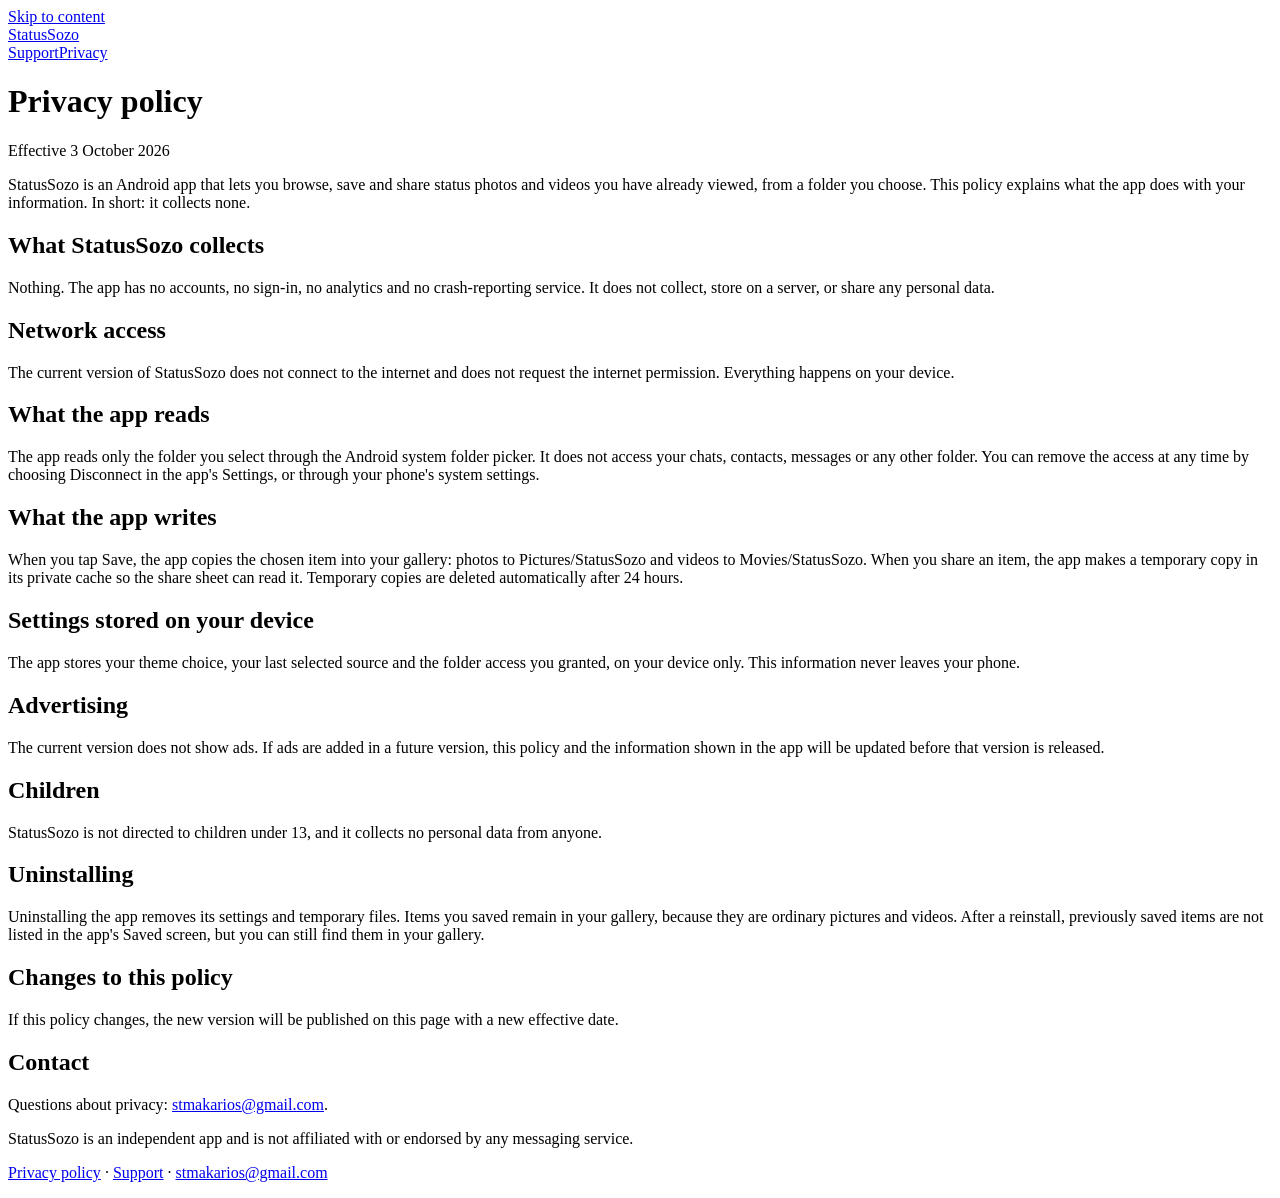
==== website/privacy.html @ 9bc3a8ce "b14a: remove store badge, canonical URLs, sitemap, clean links" ====
<!DOCTYPE html>
<html lang="en">
<head>
<meta charset="utf-8">
<meta name="viewport" content="width=device-width, initial-scale=1">
<title>Privacy policy - StatusSozo</title>
<meta name="description" content="StatusSozo privacy policy: no accounts, no personal data collected, no network access, only the folder you choose is read.">
<meta name="color-scheme" content="light dark">
<link rel="canonical" href="https://statussozo.bpprojectsz.workers.dev/privacy">
<link rel="stylesheet" href="/style.css">
</head>
<body>
<a class="skip" href="#main">Skip to content</a>
<header class="site"><div class="wrap">
<a class="brand" href="/">StatusSozo</a>
<nav class="site" aria-label="Main"><a href="/support">Support</a><a href="/privacy">Privacy</a></nav>
</div></header>
<main id="main" class="wrap doc">
<h1>Privacy policy</h1>
<p class="meta">Effective 3 October 2026</p>

<p>StatusSozo is an Android app that lets you browse, save and share status photos and videos you have already viewed, from a folder you choose. This policy explains what the app does with your information. In short: it collects none.</p>

<h2>What StatusSozo collects</h2>
<p>Nothing. The app has no accounts, no sign-in, no analytics and no crash-reporting service. It does not collect, store on a server, or share any personal data.</p>

<h2>Network access</h2>
<p>The current version of StatusSozo does not connect to the internet and does not request the internet permission. Everything happens on your device.</p>

<h2>What the app reads</h2>
<p>The app reads only the folder you select through the Android system folder picker. It does not access your chats, contacts, messages or any other folder. You can remove the access at any time by choosing Disconnect in the app's Settings, or through your phone's system settings.</p>

<h2>What the app writes</h2>
<p>When you tap Save, the app copies the chosen item into your gallery: photos to Pictures/StatusSozo and videos to Movies/StatusSozo. When you share an item, the app makes a temporary copy in its private cache so the share sheet can read it. Temporary copies are deleted automatically after 24 hours.</p>

<h2>Settings stored on your device</h2>
<p>The app stores your theme choice, your last selected source and the folder access you granted, on your device only. This information never leaves your phone.</p>

<h2>Advertising</h2>
<p>The current version does not show ads. If ads are added in a future version, this policy and the information shown in the app will be updated before that version is released.</p>

<h2>Children</h2>
<p>StatusSozo is not directed to children under 13, and it collects no personal data from anyone.</p>

<h2>Uninstalling</h2>
<p>Uninstalling the app removes its settings and temporary files. Items you saved remain in your gallery, because they are ordinary pictures and videos. After a reinstall, previously saved items are not listed in the app's Saved screen, but you can still find them in your gallery.</p>

<h2>Changes to this policy</h2>
<p>If this policy changes, the new version will be published on this page with a new effective date.</p>

<h2>Contact</h2>
<p>Questions about privacy: <a href="mailto:stmakarios@gmail.com">stmakarios@gmail.com</a>.</p>
</main>
<footer class="site"><div class="wrap">
<p>StatusSozo is an independent app and is not affiliated with or endorsed by any messaging service.</p>
<p><a href="/privacy">Privacy policy</a> &middot; <a href="/support">Support</a> &middot; <a href="mailto:stmakarios@gmail.com">stmakarios@gmail.com</a></p>
</div></footer>
</body></html>
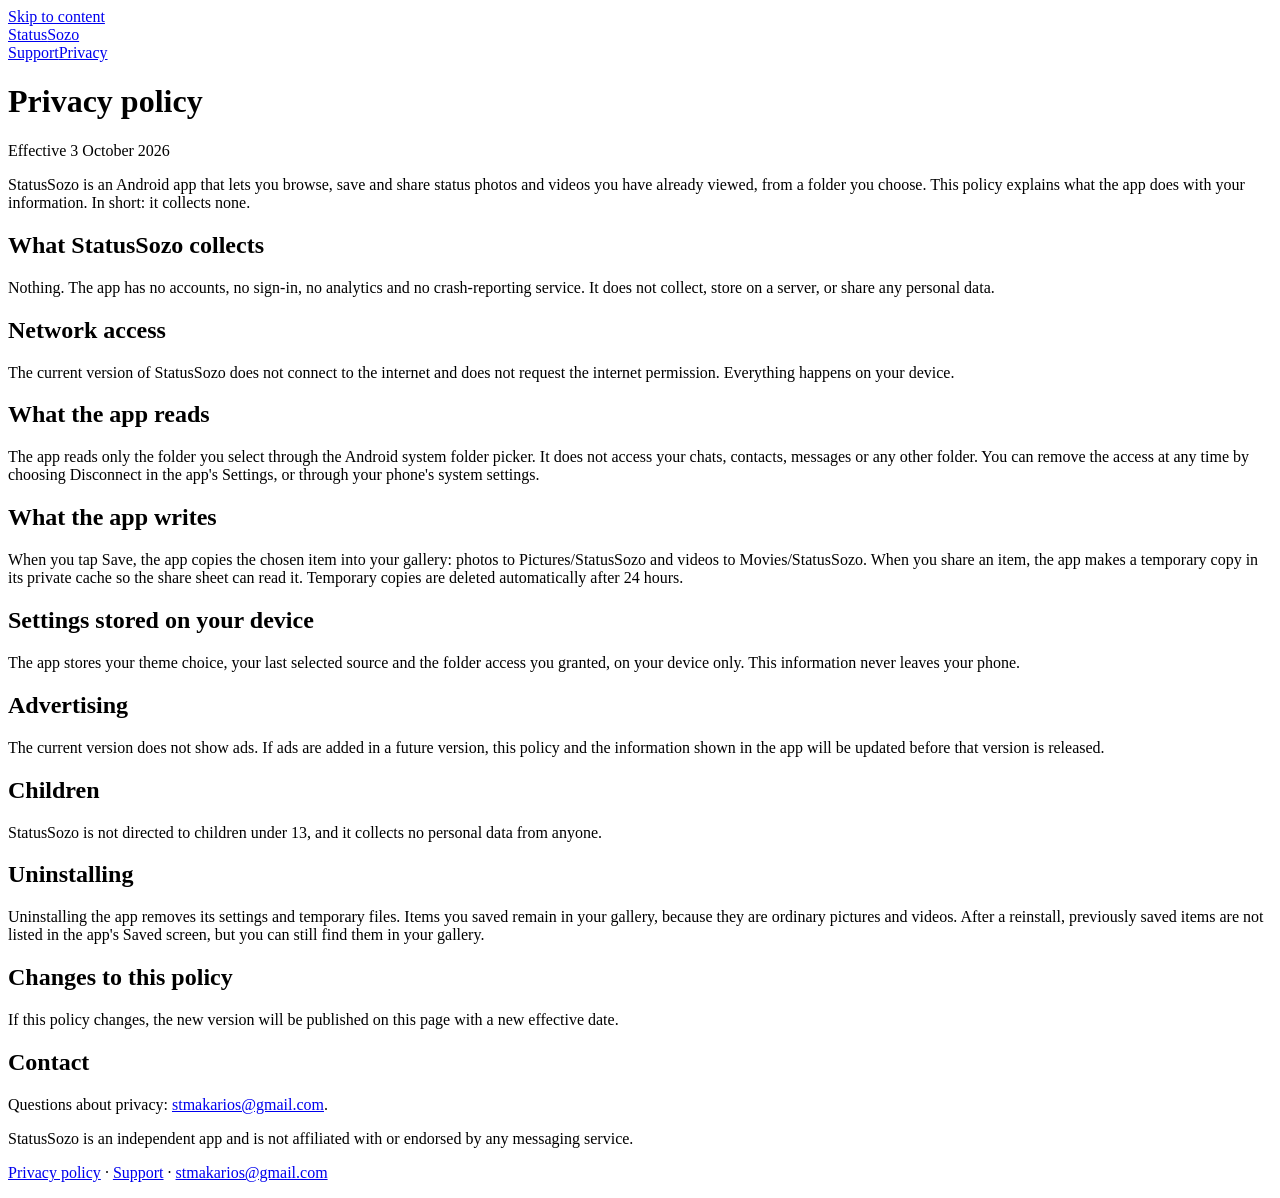
==== commit 9dd6006e: "b13: two-colour wordmark (Status in text colour, Sozo in accent), bigger and bolder, in the Home hea" ====
--- a/website/privacy.html
+++ b/website/privacy.html
@@ -12,7 +12,7 @@
 <body>
 <a class="skip" href="#main">Skip to content</a>
 <header class="site"><div class="wrap">
-<a class="brand" href="/">StatusSozo</a>
+<a class="brand" href="/" aria-label="StatusSozo">Status<span>Sozo</span></a>
 <nav class="site" aria-label="Main"><a href="/support">Support</a><a href="/privacy">Privacy</a></nav>
 </div></header>
 <main id="main" class="wrap doc">
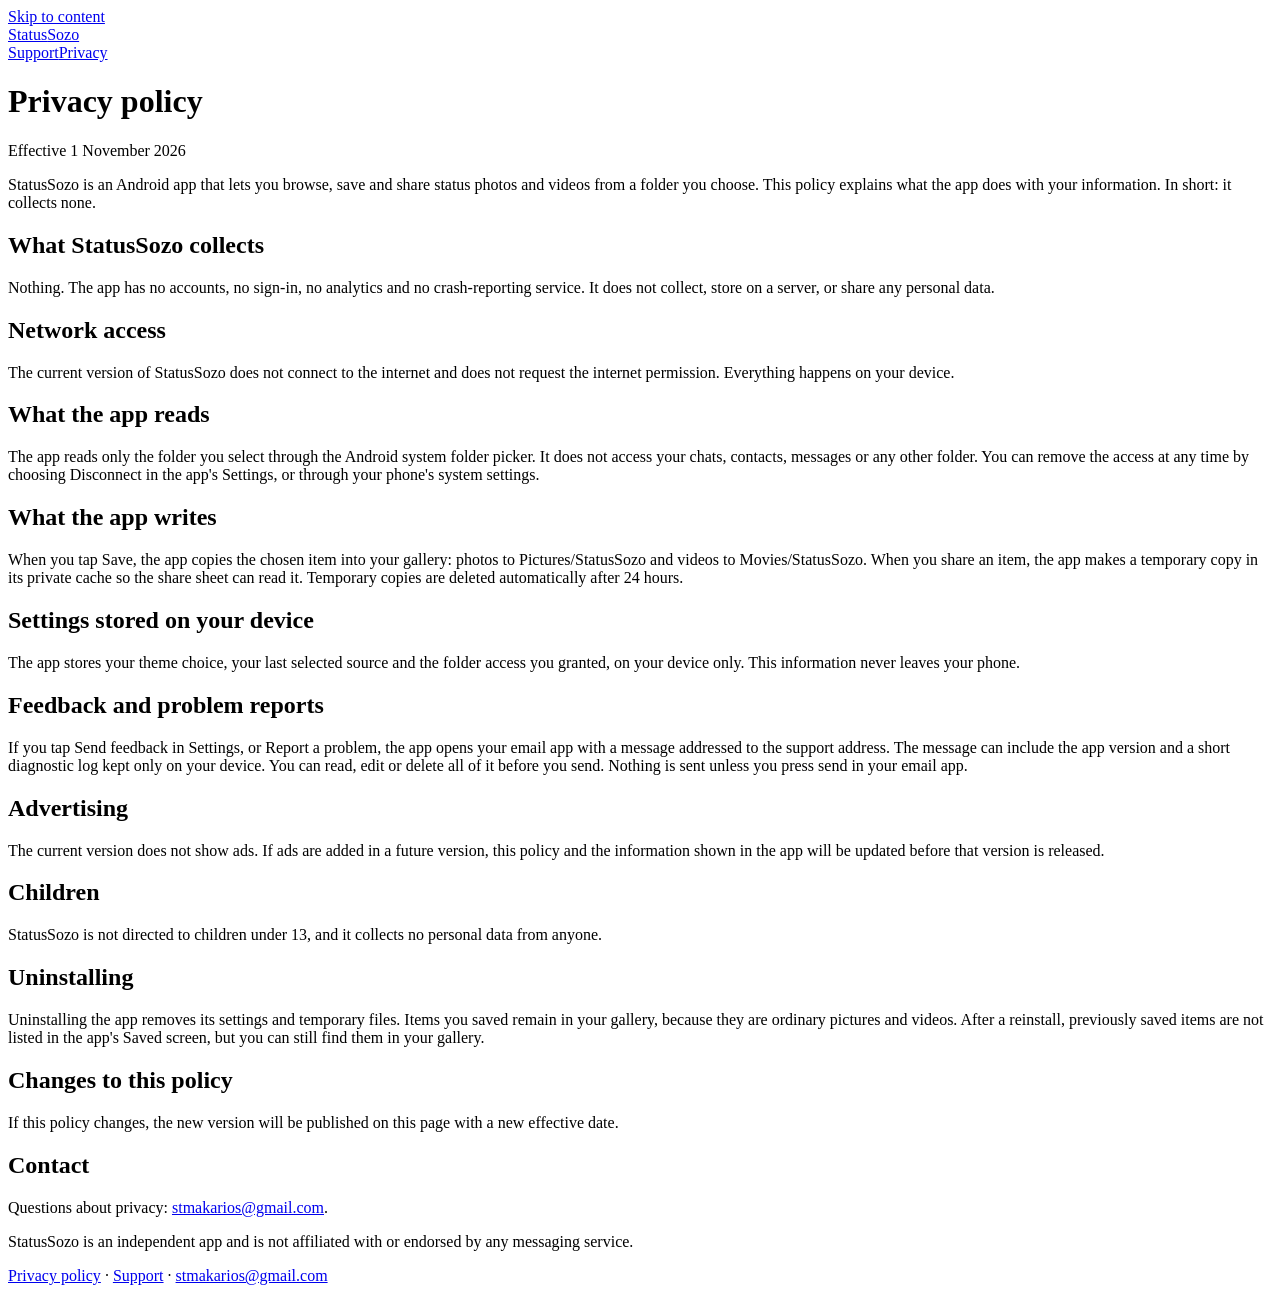
==== commit c8e839c4: "b14: website copy corrected, store listing, Data safety evidence, screenshot plan, Play Console chec" ====
--- a/website/privacy.html
+++ b/website/privacy.html
@@ -7,6 +7,8 @@
 <meta name="description" content="StatusSozo privacy policy: no accounts, no personal data collected, no network access, only the folder you choose is read.">
 <meta name="color-scheme" content="light dark">
 <link rel="canonical" href="https://statussozo.bpprojectsz.workers.dev/privacy">
+<link rel="icon" type="image/png" href="/images/icon.png">
+<link rel="apple-touch-icon" href="/images/icon.png">
 <link rel="stylesheet" href="/style.css">
 </head>
 <body>
@@ -17,9 +19,9 @@
 </div></header>
 <main id="main" class="wrap doc">
 <h1>Privacy policy</h1>
-<p class="meta">Effective 3 October 2026</p>
+<p class="meta">Effective 1 November 2026</p>
 
-<p>StatusSozo is an Android app that lets you browse, save and share status photos and videos you have already viewed, from a folder you choose. This policy explains what the app does with your information. In short: it collects none.</p>
+<p>StatusSozo is an Android app that lets you browse, save and share status photos and videos from a folder you choose. This policy explains what the app does with your information. In short: it collects none.</p>
 
 <h2>What StatusSozo collects</h2>
 <p>Nothing. The app has no accounts, no sign-in, no analytics and no crash-reporting service. It does not collect, store on a server, or share any personal data.</p>
@@ -35,6 +37,9 @@
 
 <h2>Settings stored on your device</h2>
 <p>The app stores your theme choice, your last selected source and the folder access you granted, on your device only. This information never leaves your phone.</p>
+
+<h2>Feedback and problem reports</h2>
+<p>If you tap Send feedback in Settings, or Report a problem, the app opens your email app with a message addressed to the support address. The message can include the app version and a short diagnostic log kept only on your device. You can read, edit or delete all of it before you send. Nothing is sent unless you press send in your email app.</p>
 
 <h2>Advertising</h2>
 <p>The current version does not show ads. If ads are added in a future version, this policy and the information shown in the app will be updated before that version is released.</p>
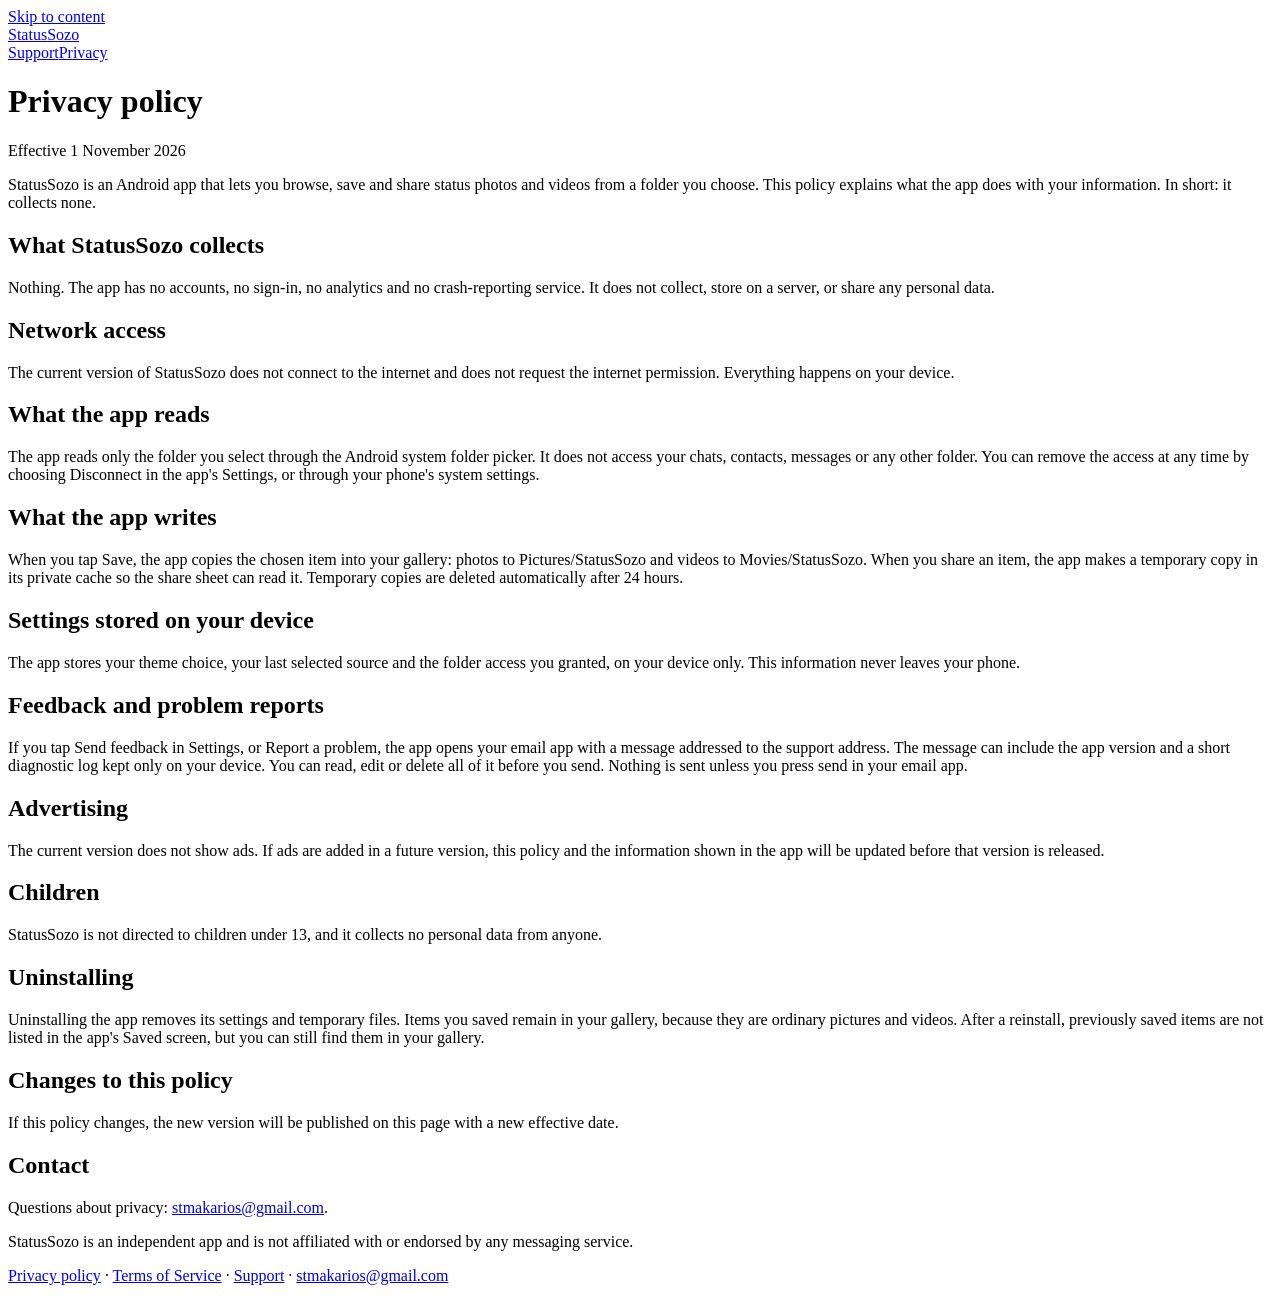
==== commit 037ac008: "b15: settings completion (share, support, how to connect, terms, licenses, debug logs), terms page, " ====
--- a/website/privacy.html
+++ b/website/privacy.html
@@ -58,6 +58,6 @@
 </main>
 <footer class="site"><div class="wrap">
 <p>StatusSozo is an independent app and is not affiliated with or endorsed by any messaging service.</p>
-<p><a href="/privacy">Privacy policy</a> &middot; <a href="/support">Support</a> &middot; <a href="mailto:stmakarios@gmail.com">stmakarios@gmail.com</a></p>
+<p><a href="/privacy">Privacy policy</a> &middot; <a href="/terms">Terms of Service</a> &middot; <a href="/support">Support</a> &middot; <a href="mailto:stmakarios@gmail.com">stmakarios@gmail.com</a></p>
 </div></footer>
 </body></html>
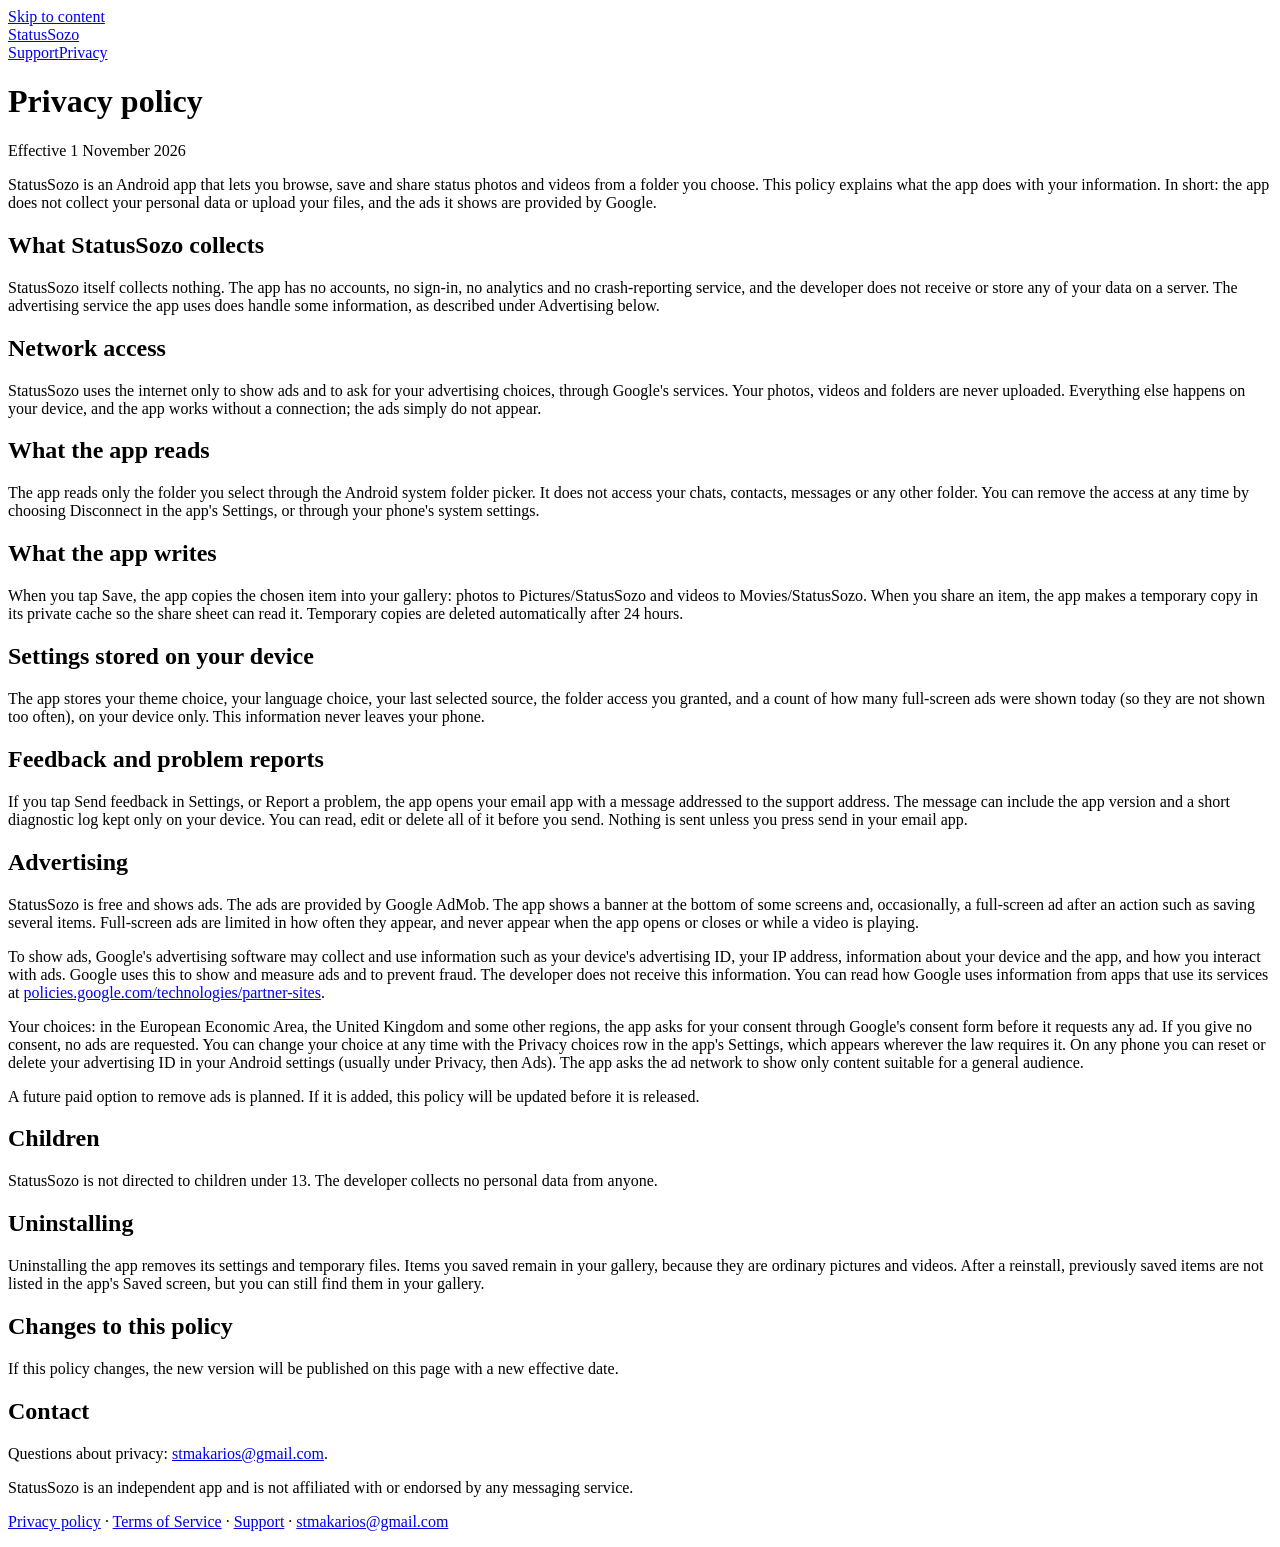
==== commit 895d154b: "b17: privacy page, support FAQ, store documents and AdMob guide describe ads and consent" ====
--- a/website/privacy.html
+++ b/website/privacy.html
@@ -21,13 +21,13 @@
 <h1>Privacy policy</h1>
 <p class="meta">Effective 1 November 2026</p>
 
-<p>StatusSozo is an Android app that lets you browse, save and share status photos and videos from a folder you choose. This policy explains what the app does with your information. In short: it collects none.</p>
+<p>StatusSozo is an Android app that lets you browse, save and share status photos and videos from a folder you choose. This policy explains what the app does with your information. In short: the app does not collect your personal data or upload your files, and the ads it shows are provided by Google.</p>
 
 <h2>What StatusSozo collects</h2>
-<p>Nothing. The app has no accounts, no sign-in, no analytics and no crash-reporting service. It does not collect, store on a server, or share any personal data.</p>
+<p>StatusSozo itself collects nothing. The app has no accounts, no sign-in, no analytics and no crash-reporting service, and the developer does not receive or store any of your data on a server. The advertising service the app uses does handle some information, as described under Advertising below.</p>
 
 <h2>Network access</h2>
-<p>The current version of StatusSozo does not connect to the internet and does not request the internet permission. Everything happens on your device.</p>
+<p>StatusSozo uses the internet only to show ads and to ask for your advertising choices, through Google's services. Your photos, videos and folders are never uploaded. Everything else happens on your device, and the app works without a connection; the ads simply do not appear.</p>
 
 <h2>What the app reads</h2>
 <p>The app reads only the folder you select through the Android system folder picker. It does not access your chats, contacts, messages or any other folder. You can remove the access at any time by choosing Disconnect in the app's Settings, or through your phone's system settings.</p>
@@ -36,16 +36,19 @@
 <p>When you tap Save, the app copies the chosen item into your gallery: photos to Pictures/StatusSozo and videos to Movies/StatusSozo. When you share an item, the app makes a temporary copy in its private cache so the share sheet can read it. Temporary copies are deleted automatically after 24 hours.</p>
 
 <h2>Settings stored on your device</h2>
-<p>The app stores your theme choice, your last selected source and the folder access you granted, on your device only. This information never leaves your phone.</p>
+<p>The app stores your theme choice, your language choice, your last selected source, the folder access you granted, and a count of how many full-screen ads were shown today (so they are not shown too often), on your device only. This information never leaves your phone.</p>
 
 <h2>Feedback and problem reports</h2>
 <p>If you tap Send feedback in Settings, or Report a problem, the app opens your email app with a message addressed to the support address. The message can include the app version and a short diagnostic log kept only on your device. You can read, edit or delete all of it before you send. Nothing is sent unless you press send in your email app.</p>
 
 <h2>Advertising</h2>
-<p>The current version does not show ads. If ads are added in a future version, this policy and the information shown in the app will be updated before that version is released.</p>
+<p>StatusSozo is free and shows ads. The ads are provided by Google AdMob. The app shows a banner at the bottom of some screens and, occasionally, a full-screen ad after an action such as saving several items. Full-screen ads are limited in how often they appear, and never appear when the app opens or closes or while a video is playing.</p>
+<p>To show ads, Google's advertising software may collect and use information such as your device's advertising ID, your IP address, information about your device and the app, and how you interact with ads. Google uses this to show and measure ads and to prevent fraud. The developer does not receive this information. You can read how Google uses information from apps that use its services at <a href="https://policies.google.com/technologies/partner-sites" rel="noopener">policies.google.com/technologies/partner-sites</a>.</p>
+<p>Your choices: in the European Economic Area, the United Kingdom and some other regions, the app asks for your consent through Google's consent form before it requests any ad. If you give no consent, no ads are requested. You can change your choice at any time with the Privacy choices row in the app's Settings, which appears wherever the law requires it. On any phone you can reset or delete your advertising ID in your Android settings (usually under Privacy, then Ads). The app asks the ad network to show only content suitable for a general audience.</p>
+<p>A future paid option to remove ads is planned. If it is added, this policy will be updated before it is released.</p>
 
 <h2>Children</h2>
-<p>StatusSozo is not directed to children under 13, and it collects no personal data from anyone.</p>
+<p>StatusSozo is not directed to children under 13. The developer collects no personal data from anyone.</p>
 
 <h2>Uninstalling</h2>
 <p>Uninstalling the app removes its settings and temporary files. Items you saved remain in your gallery, because they are ordinary pictures and videos. After a reinstall, previously saved items are not listed in the app's Saved screen, but you can still find them in your gallery.</p>
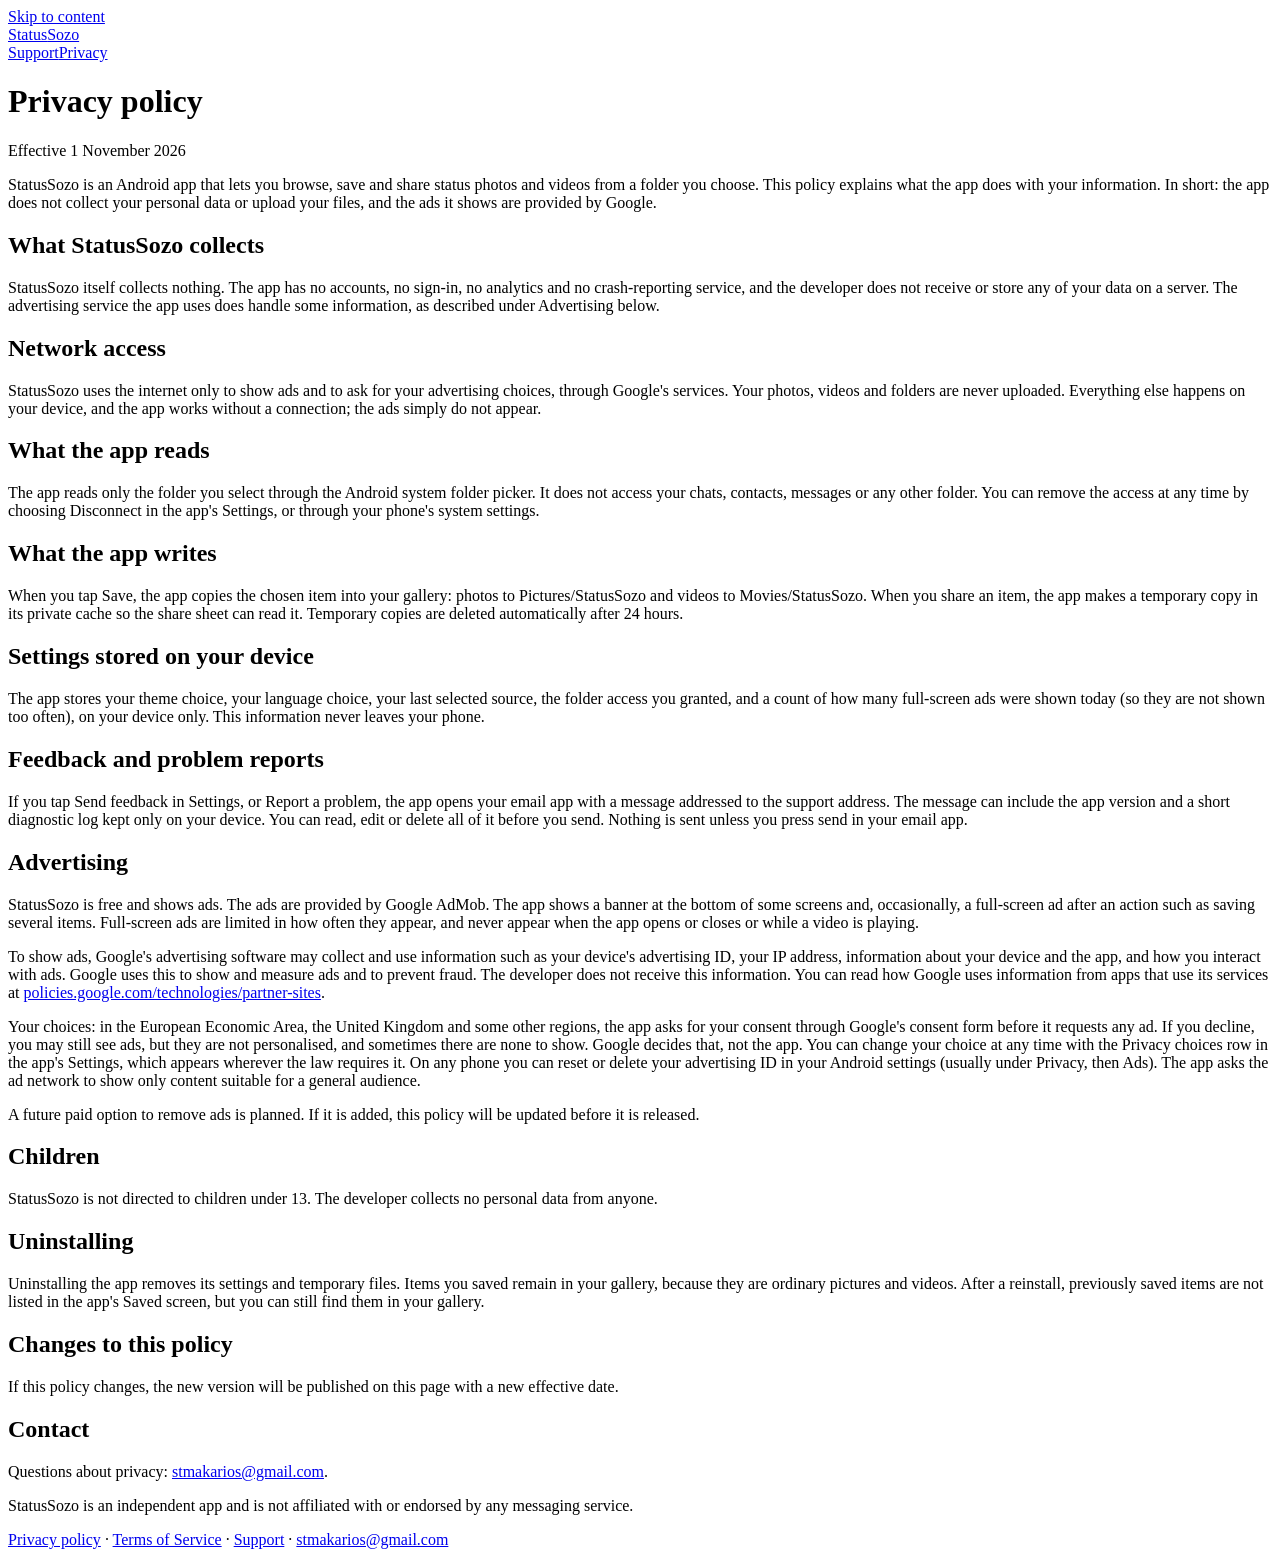
==== commit 54b7c40e: "privacy: declining consent can still show non-personalised ads, as Google decides" ====
--- a/website/privacy.html
+++ b/website/privacy.html
@@ -44,7 +44,7 @@
 <h2>Advertising</h2>
 <p>StatusSozo is free and shows ads. The ads are provided by Google AdMob. The app shows a banner at the bottom of some screens and, occasionally, a full-screen ad after an action such as saving several items. Full-screen ads are limited in how often they appear, and never appear when the app opens or closes or while a video is playing.</p>
 <p>To show ads, Google's advertising software may collect and use information such as your device's advertising ID, your IP address, information about your device and the app, and how you interact with ads. Google uses this to show and measure ads and to prevent fraud. The developer does not receive this information. You can read how Google uses information from apps that use its services at <a href="https://policies.google.com/technologies/partner-sites" rel="noopener">policies.google.com/technologies/partner-sites</a>.</p>
-<p>Your choices: in the European Economic Area, the United Kingdom and some other regions, the app asks for your consent through Google's consent form before it requests any ad. If you give no consent, no ads are requested. You can change your choice at any time with the Privacy choices row in the app's Settings, which appears wherever the law requires it. On any phone you can reset or delete your advertising ID in your Android settings (usually under Privacy, then Ads). The app asks the ad network to show only content suitable for a general audience.</p>
+<p>Your choices: in the European Economic Area, the United Kingdom and some other regions, the app asks for your consent through Google's consent form before it requests any ad. If you decline, you may still see ads, but they are not personalised, and sometimes there are none to show. Google decides that, not the app. You can change your choice at any time with the Privacy choices row in the app's Settings, which appears wherever the law requires it. On any phone you can reset or delete your advertising ID in your Android settings (usually under Privacy, then Ads). The app asks the ad network to show only content suitable for a general audience.</p>
 <p>A future paid option to remove ads is planned. If it is added, this policy will be updated before it is released.</p>
 
 <h2>Children</h2>
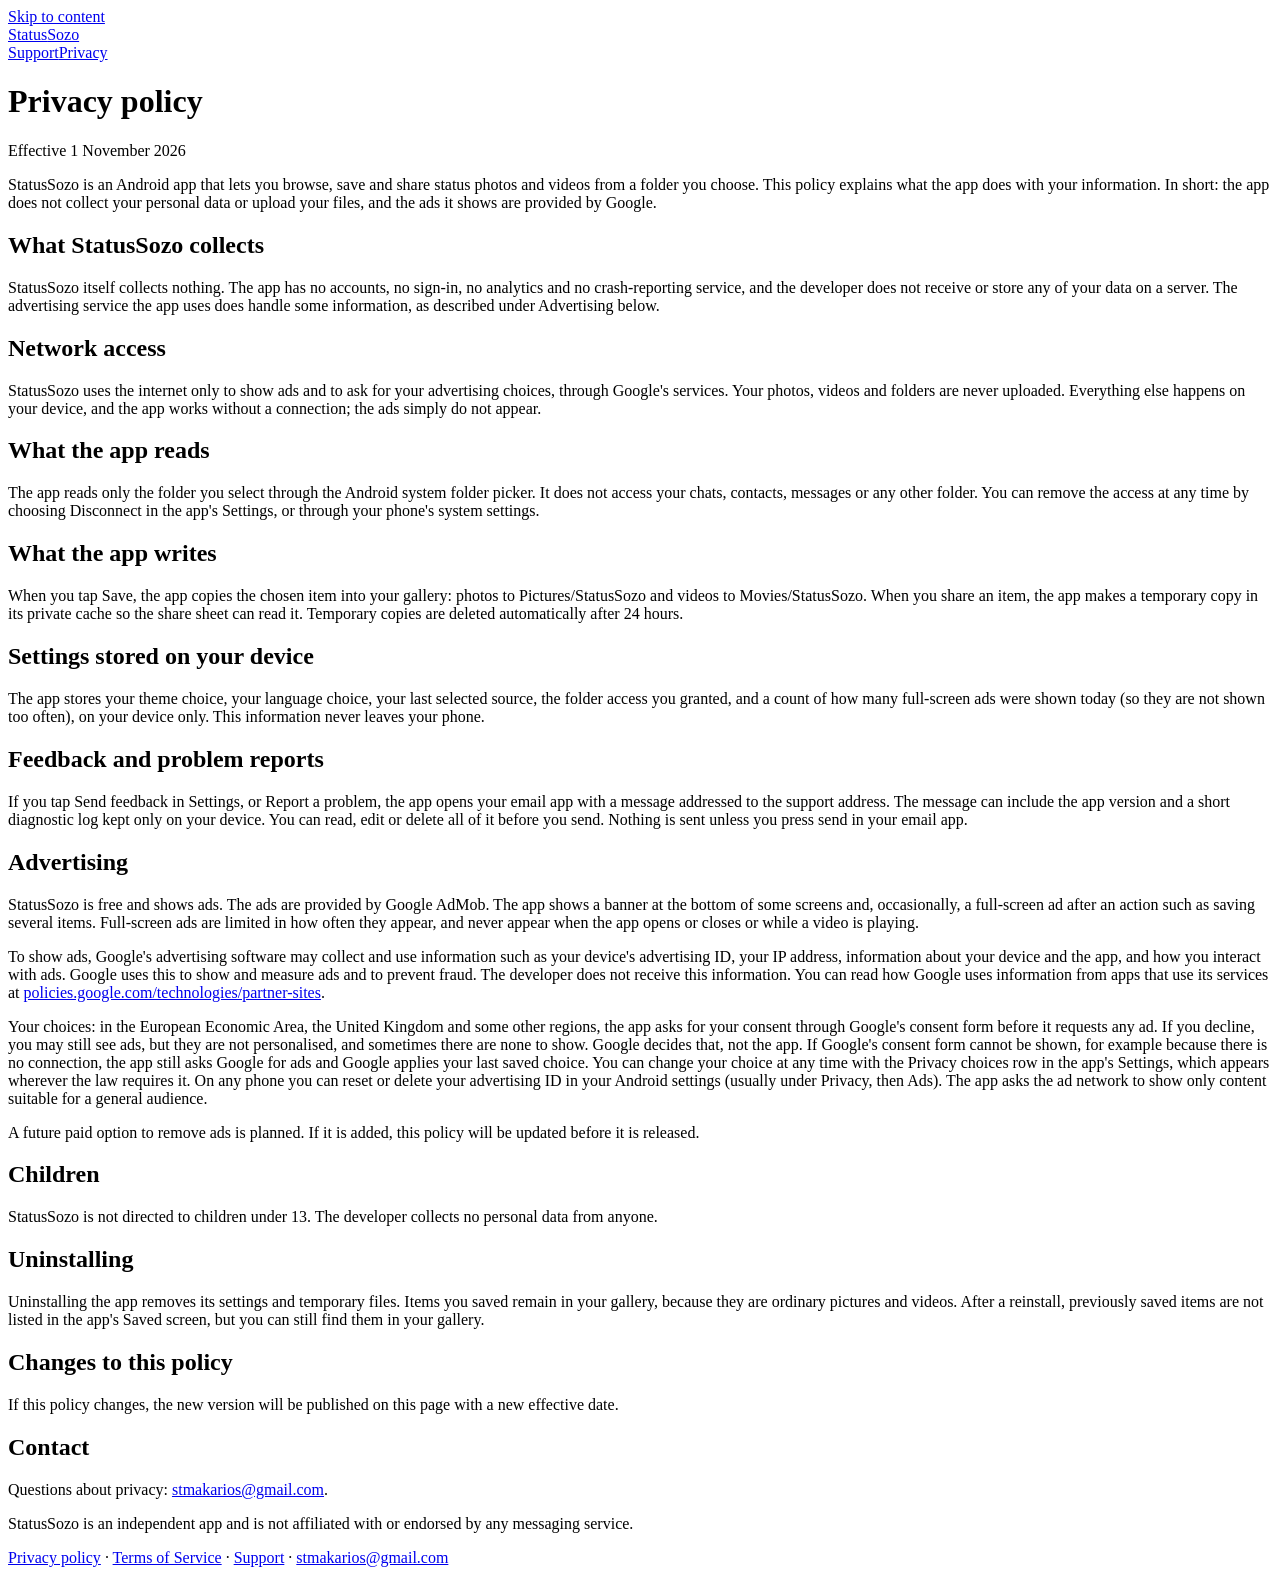
==== commit ed5d8654: "ads: interstitials 5 minutes apart and 21 a day; a failed consent step still attempts ads, as Google" ====
--- a/website/privacy.html
+++ b/website/privacy.html
@@ -44,7 +44,7 @@
 <h2>Advertising</h2>
 <p>StatusSozo is free and shows ads. The ads are provided by Google AdMob. The app shows a banner at the bottom of some screens and, occasionally, a full-screen ad after an action such as saving several items. Full-screen ads are limited in how often they appear, and never appear when the app opens or closes or while a video is playing.</p>
 <p>To show ads, Google's advertising software may collect and use information such as your device's advertising ID, your IP address, information about your device and the app, and how you interact with ads. Google uses this to show and measure ads and to prevent fraud. The developer does not receive this information. You can read how Google uses information from apps that use its services at <a href="https://policies.google.com/technologies/partner-sites" rel="noopener">policies.google.com/technologies/partner-sites</a>.</p>
-<p>Your choices: in the European Economic Area, the United Kingdom and some other regions, the app asks for your consent through Google's consent form before it requests any ad. If you decline, you may still see ads, but they are not personalised, and sometimes there are none to show. Google decides that, not the app. You can change your choice at any time with the Privacy choices row in the app's Settings, which appears wherever the law requires it. On any phone you can reset or delete your advertising ID in your Android settings (usually under Privacy, then Ads). The app asks the ad network to show only content suitable for a general audience.</p>
+<p>Your choices: in the European Economic Area, the United Kingdom and some other regions, the app asks for your consent through Google's consent form before it requests any ad. If you decline, you may still see ads, but they are not personalised, and sometimes there are none to show. Google decides that, not the app. If Google's consent form cannot be shown, for example because there is no connection, the app still asks Google for ads and Google applies your last saved choice. You can change your choice at any time with the Privacy choices row in the app's Settings, which appears wherever the law requires it. On any phone you can reset or delete your advertising ID in your Android settings (usually under Privacy, then Ads). The app asks the ad network to show only content suitable for a general audience.</p>
 <p>A future paid option to remove ads is planned. If it is added, this policy will be updated before it is released.</p>
 
 <h2>Children</h2>
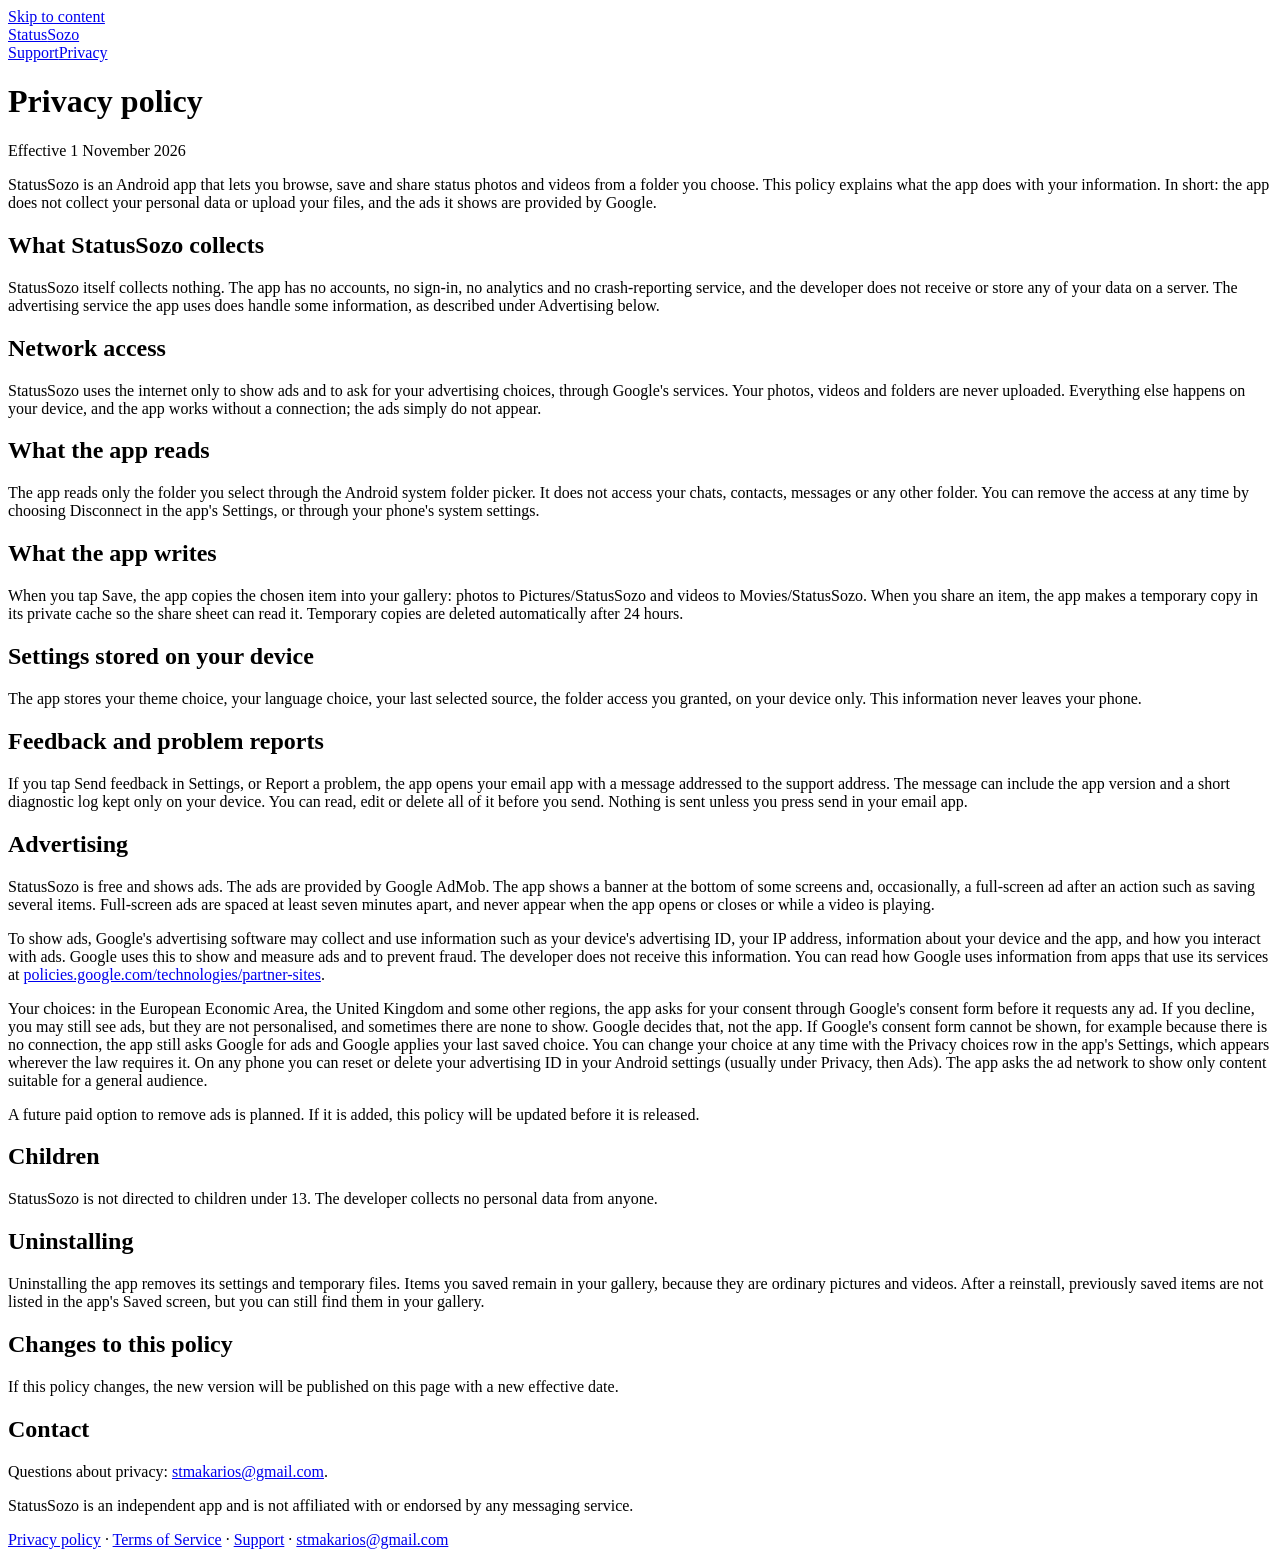
==== commit bd91961e: "ads: interstitials 7 minutes apart with no daily limit; new moments after a viewer save and a viewer" ====
--- a/website/privacy.html
+++ b/website/privacy.html
@@ -36,13 +36,13 @@
 <p>When you tap Save, the app copies the chosen item into your gallery: photos to Pictures/StatusSozo and videos to Movies/StatusSozo. When you share an item, the app makes a temporary copy in its private cache so the share sheet can read it. Temporary copies are deleted automatically after 24 hours.</p>
 
 <h2>Settings stored on your device</h2>
-<p>The app stores your theme choice, your language choice, your last selected source, the folder access you granted, and a count of how many full-screen ads were shown today (so they are not shown too often), on your device only. This information never leaves your phone.</p>
+<p>The app stores your theme choice, your language choice, your last selected source, the folder access you granted, on your device only. This information never leaves your phone.</p>
 
 <h2>Feedback and problem reports</h2>
 <p>If you tap Send feedback in Settings, or Report a problem, the app opens your email app with a message addressed to the support address. The message can include the app version and a short diagnostic log kept only on your device. You can read, edit or delete all of it before you send. Nothing is sent unless you press send in your email app.</p>
 
 <h2>Advertising</h2>
-<p>StatusSozo is free and shows ads. The ads are provided by Google AdMob. The app shows a banner at the bottom of some screens and, occasionally, a full-screen ad after an action such as saving several items. Full-screen ads are limited in how often they appear, and never appear when the app opens or closes or while a video is playing.</p>
+<p>StatusSozo is free and shows ads. The ads are provided by Google AdMob. The app shows a banner at the bottom of some screens and, occasionally, a full-screen ad after an action such as saving several items. Full-screen ads are spaced at least seven minutes apart, and never appear when the app opens or closes or while a video is playing.</p>
 <p>To show ads, Google's advertising software may collect and use information such as your device's advertising ID, your IP address, information about your device and the app, and how you interact with ads. Google uses this to show and measure ads and to prevent fraud. The developer does not receive this information. You can read how Google uses information from apps that use its services at <a href="https://policies.google.com/technologies/partner-sites" rel="noopener">policies.google.com/technologies/partner-sites</a>.</p>
 <p>Your choices: in the European Economic Area, the United Kingdom and some other regions, the app asks for your consent through Google's consent form before it requests any ad. If you decline, you may still see ads, but they are not personalised, and sometimes there are none to show. Google decides that, not the app. If Google's consent form cannot be shown, for example because there is no connection, the app still asks Google for ads and Google applies your last saved choice. You can change your choice at any time with the Privacy choices row in the app's Settings, which appears wherever the law requires it. On any phone you can reset or delete your advertising ID in your Android settings (usually under Privacy, then Ads). The app asks the ad network to show only content suitable for a general audience.</p>
 <p>A future paid option to remove ads is planned. If it is added, this policy will be updated before it is released.</p>
